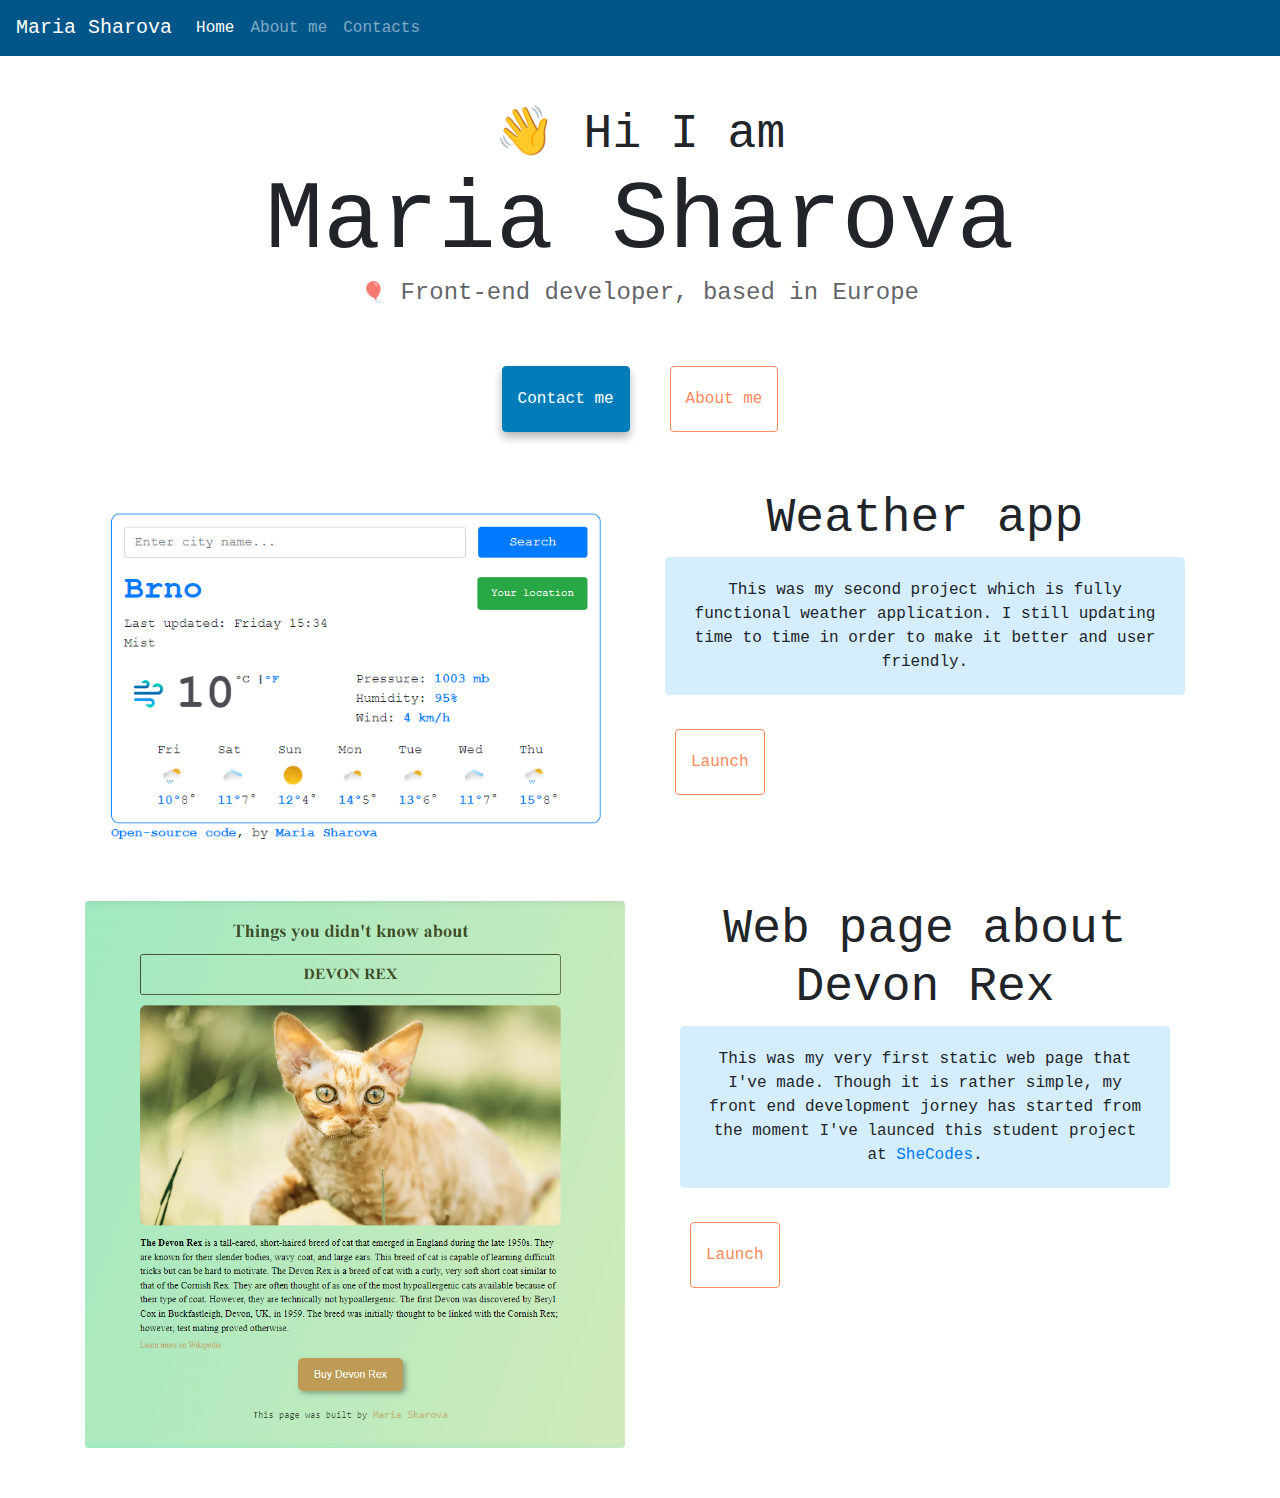
==== index.html @ f4df9571 "initial commit" ====
<!DOCTYPE html>
<html lang="en">
  <head>
    <meta charset="UTF-8" />
    <meta http-equiv="X-UA-Compatible" content="IE=edge" />
    <meta name="viewport" content="width=device-width, initial-scale=1.0" />
    <link
      rel="stylesheet"
      href="https://cdn.jsdelivr.net/npm/bootstrap@4.0.0/dist/css/bootstrap.min.css"
      integrity="sha384-Gn5384xqQ1aoWXA+058RXPxPg6fy4IWvTNh0E263XmFcJlSAwiGgFAW/dAiS6JXm"
      crossorigin="anonymous"
    />
    <link rel="stylesheet" href="styles.css" />
    <title>Maria Sharova</title>
  </head>
  <body class="index-body">
    <nav class="navbar navbar-expand-lg navbar-dark">
      <a class="navbar-brand" href="index.html">Maria Sharova</a>
      <button
        class="navbar-toggler"
        type="button"
        data-toggle="collapse"
        data-target="#navbarNav"
        aria-controls="navbarNav"
        aria-expanded="false"
        aria-label="Toggle navigation"
      >
        <span class="navbar-toggler-icon"></span>
      </button>
      <div class="collapse navbar-collapse" id="navbarNav">
        <ul class="navbar-nav">
          <li class="nav-item active">
            <a class="nav-link" href="index.html"
              >Home <span class="sr-only">(current)</span></a
            >
          </li>
          <li class="nav-item">
            <a class="nav-link" href="about.html">About me</a>
          </li>
          <li class="nav-item">
            <a class="nav-link" href="about.html#contacts">Contacts</a>
          </li>
        </ul>
      </div>
    </nav>
    <div class="header">
      <h2>👋 Hi I am</h2>
      <h1>Maria Sharova</h1>
      <h3><span class="fr">🎈</span> Front-end developer, based in Europe</h3>
    </div>

    <div class="buttons">
      <a href="about.html#contacts" class="contact-button">Contact me</a>
      <a href="about.html" class="about-button">About me</a>
    </div>

    <div class="container websites-form">
      <div class="row">
        <div class="col-md-6">
          <img
            class="w-100 img-fluid rounded"
            src="images/weather.png"
            alt="website-about-cats"
          />
        </div>

        <div class="col-md-6 websites-form-text">
          <div class="d-flex flex-column description">
            <div class="">
              <h2>Weather app</h2>
              <p>
                This was my second project which is fully functional weather
                application. I still updating time to time in order to make it
                better and user friendly.
              </p>
            </div>
            <br />
            <div class="d-flex justify-content-start">
              <a
                href="https://lambent-gelato-2a0830.netlify.app/"
                class="about-button website-form-buttons"
                target="_blank"
                >Launch</a
              >
            </div>
          </div>
        </div>
      </div>
    </div>

    <div class="container websites-form">
      <div class="row">
        <div class="col-md-6">
          <img
            class="w-100 img-fluid rounded"
            src="images/cats.png"
            alt="website-about-cats"
          />
        </div>

        <div class="col-md-6 websites-form-text">
          <div class="col-md-12">
            <h2>Web page about Devon Rex</h2>
            <p>
              This was my very first static web page that I've made. Though it
              is rather simple, my front end development jorney has started from
              the moment I've launced this student project at
              <a href="https://www.shecodes.io/" target="_blank">SheCodes</a>.
            </p>
          </div>
          <br />
          <div class="col-md-12 d-flex">
            <a
              href="https://www.shecodes.io/workshops/shecodes-basics-fcd4e9f1-e58c-456e-8a39-6274d93a7b8b/projects/1160435"
              class="about-button website-form-buttons"
              target="_blank"
              >Launch</a
            >
          </div>
        </div>
      </div>
    </div>

    <script
      src="https://code.jquery.com/jquery-3.2.1.slim.min.js"
      integrity="sha384-KJ3o2DKtIkvYIK3UENzmM7KCkRr/rE9/Qpg6aAZGJwFDMVNA/GpGFF93hXpG5KkN"
      crossorigin="anonymous"
    ></script>
    <script
      src="https://cdn.jsdelivr.net/npm/popper.js@1.12.9/dist/umd/popper.min.js"
      integrity="sha384-ApNbgh9B+Y1QKtv3Rn7W3mgPxhU9K/ScQsAP7hUibX39j7fakFPskvXusvfa0b4Q"
      crossorigin="anonymous"
    ></script>
    <script
      src="https://cdn.jsdelivr.net/npm/bootstrap@4.0.0/dist/js/bootstrap.min.js"
      integrity="sha384-JZR6Spejh4U02d8jOt6vLEHfe/JQGiRRSQQxSfFWpi1MquVdAyjUar5+76PVCmYl"
      crossorigin="anonymous"
    ></script>
  </body>
</html>
---- styles.css ----
:root {
  --main-color: #007cb9;
  --second-color: #005689;
  --third-color: #d5eeff;
  --fourth-color: #ff895d;
  --main-margin: 0px auto;
  --main-border-radius: 4px;
}
body {
  font-family: "Courier New", Courier, monospace;
  text-align: center;
}
h2 {
  font-size: 48px;
  margin: var(--main-margin);
}
h1 {
  font-size: 96px;
  margin: var(--main-margin);
}
h3 {
  font-size: 24px;
  opacity: 0.7;
  margin: var(--main-margin);
}
p {
  display: block;
  margin: 10px;
  padding: 20px;
  border: 1px solid var(--third-color);
  border-radius: var(--main-border-radius);
  background: var(--third-color);
  line-height: 1.5;
}
.navbar {
  background-color: var(--second-color);
}
.websites-form {
  margin: 50px auto;
}
.website-form-buttons {
  padding: 20px 15px;
  border: 1px solid var(--main-color);
  border-radius: var(--main-border-radius);
  margin: 0px 20px;
  font-size: 16px;
  text-decoration: none;
}
.about-h1 {
  margin-top: 50px;
}
.index-body {
  margin: 0 auto;
}
.about-body {
  margin: 0 auto;
}
.header {
  margin: 50px auto;
}
.fr {
  font-size: 20px;
}
.buttons {
  margin: 58px auto;
  display: flex;
  justify-content: center;
}
.buttons a {
  padding: 20px 15px;
  border-radius: var(--main-border-radius);
  margin: 0px 20px;
  font-size: 16px;
  text-decoration: none;
}
.contact-button {
  color: white;
  border: 1px solid var(--main-color);
  background: var(--main-color);
  box-shadow: 0 5px 10px rgba(0, 0, 0, 0.3);
}
.contact-button:hover {
  color: white;
}
.about-button {
  border: 1px solid var(--fourth-color);
  color: var(--fourth-color);
  background: transparent;
}
.about-button:hover {
  color: var(--fourth-color);
}
#homepage-link {
  margin: 0 auto;
  color: var(--main-color);
}
#homepage-link:visited {
  color: var(--main-color);
}
.text {
  margin: 0px auto;
  max-width: 800px;
  font-size: 18px;
}
.mail-link {
  font-size: 28px;
  text-decoration: none;
  color: var(--main-color);
}
.mail-link:hover {
  text-decoration: underline;
}
.about-me-container {
  text-align: center;
}
.maria-photo {
  width: 500px;
}
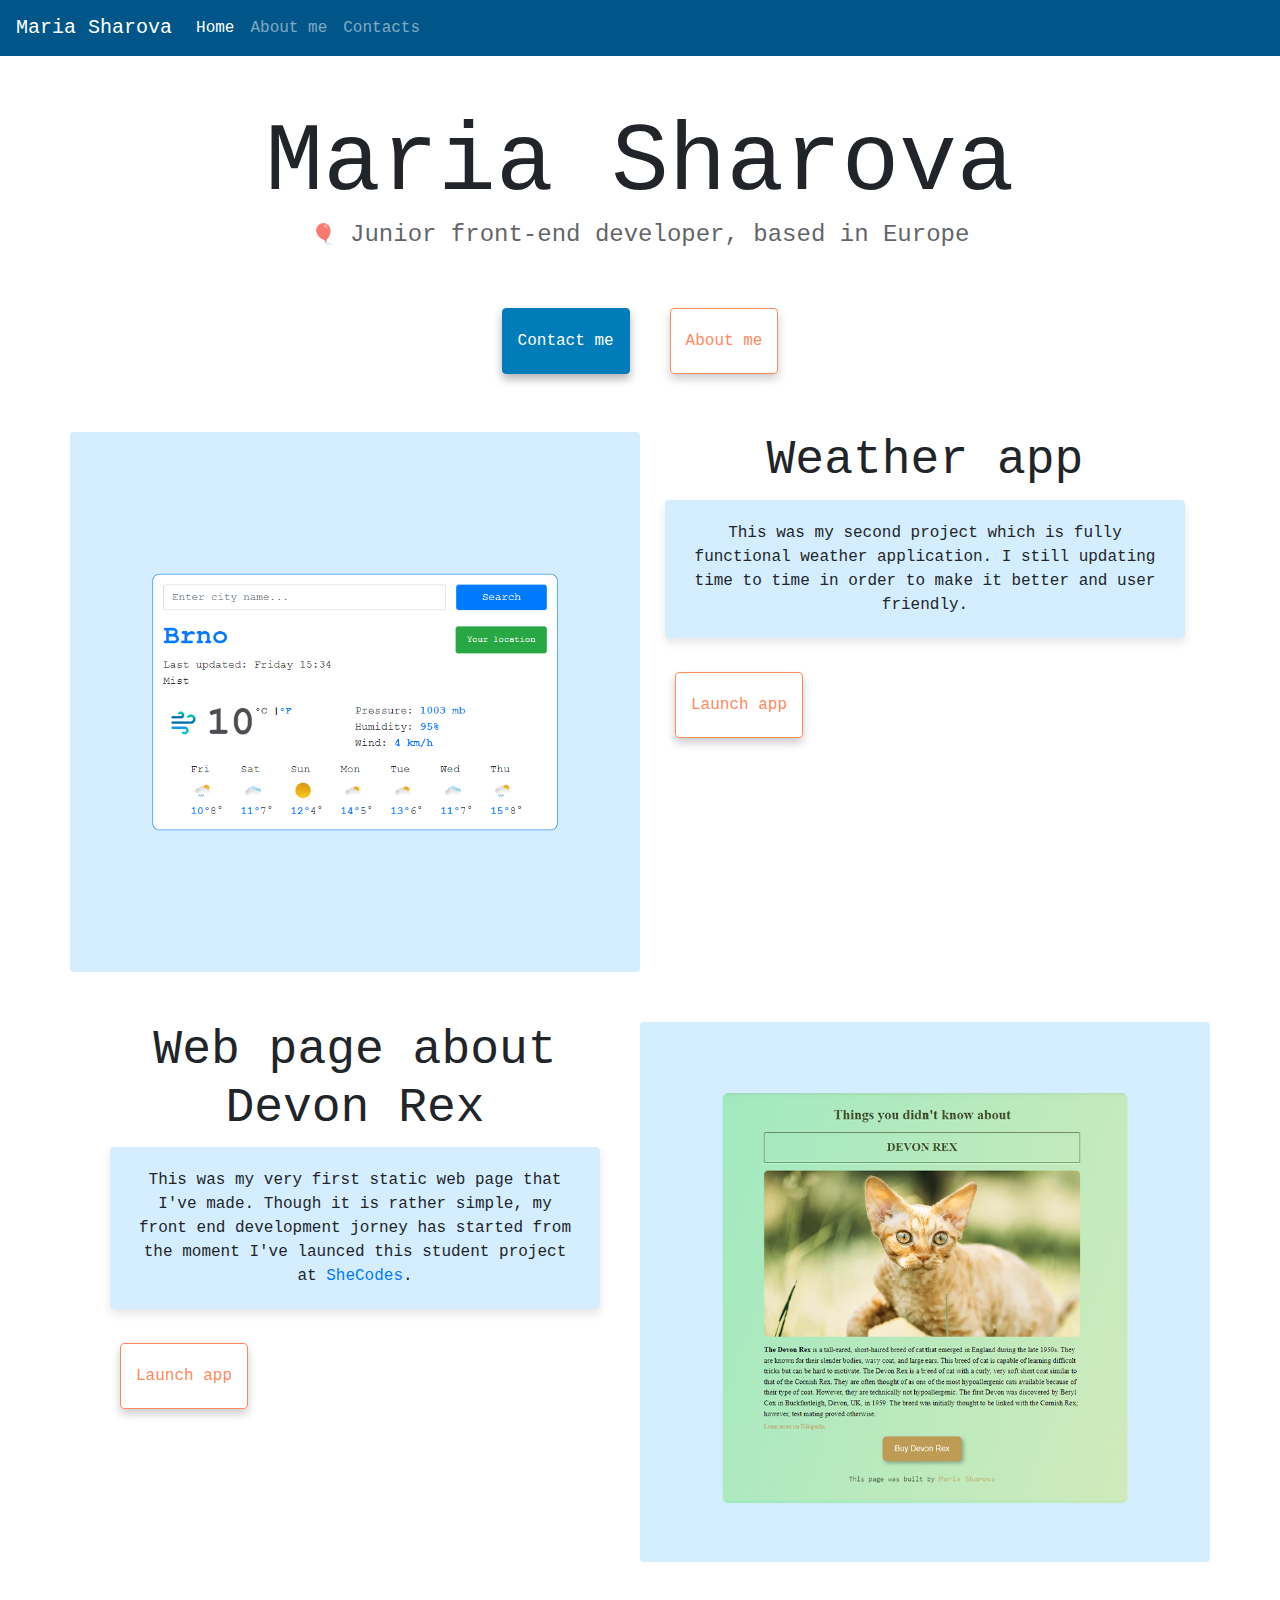
==== commit 058f2b63: "changed photos and corrected shadows" ====
--- a/index.html
+++ b/index.html
@@ -44,9 +44,10 @@
       </div>
     </nav>
     <div class="header">
-      <h2>👋 Hi I am</h2>
       <h1>Maria Sharova</h1>
-      <h3><span class="fr">🎈</span> Front-end developer, based in Europe</h3>
+      <h3>
+        <span class="fr">🎈</span> Junior front-end developer, based in Europe
+      </h3>
     </div>
 
     <div class="buttons">
@@ -56,9 +57,9 @@
 
     <div class="container websites-form">
       <div class="row">
-        <div class="col-md-6">
+        <div class="col-md-6 border-none rounded weather-app-img">
           <img
-            class="w-100 img-fluid rounded"
+            class="w-100 img-fluid"
             src="images/weather.png"
             alt="website-about-cats"
           />
@@ -80,7 +81,7 @@
                 href="https://lambent-gelato-2a0830.netlify.app/"
                 class="about-button website-form-buttons"
                 target="_blank"
-                >Launch</a
+                >Launch app</a
               >
             </div>
           </div>
@@ -90,14 +91,6 @@
 
     <div class="container websites-form">
       <div class="row">
-        <div class="col-md-6">
-          <img
-            class="w-100 img-fluid rounded"
-            src="images/cats.png"
-            alt="website-about-cats"
-          />
-        </div>
-
         <div class="col-md-6 websites-form-text">
           <div class="col-md-12">
             <h2>Web page about Devon Rex</h2>
@@ -114,9 +107,16 @@
               href="https://www.shecodes.io/workshops/shecodes-basics-fcd4e9f1-e58c-456e-8a39-6274d93a7b8b/projects/1160435"
               class="about-button website-form-buttons"
               target="_blank"
-              >Launch</a
+              >Launch app</a
             >
           </div>
+        </div>
+        <div class="col-md-6 border-none rounded weather-app-img">
+          <img
+            class="w-100 img-fluid rounded"
+            src="images/cats.png"
+            alt="website-about-cats"
+          />
         </div>
       </div>
     </div>
--- a/styles.css
+++ b/styles.css
@@ -31,6 +31,7 @@
   border-radius: var(--main-border-radius);
   background: var(--third-color);
   line-height: 1.5;
+  box-shadow: 0 5px 10px rgba(0, 0, 0, 0.1);
 }
 .navbar {
   background-color: var(--second-color);
@@ -86,6 +87,7 @@
   border: 1px solid var(--fourth-color);
   color: var(--fourth-color);
   background: transparent;
+  box-shadow: 0 5px 10px rgba(0, 0, 0, 0.2);
 }
 .about-button:hover {
   color: var(--fourth-color);
@@ -116,3 +118,7 @@
 .maria-photo {
   width: 500px;
 }
+.weather-app-img {
+  background: #d5eeff;
+  box-shadow: 0 5px 10px rgba(0, 0, 0, 0);
+}
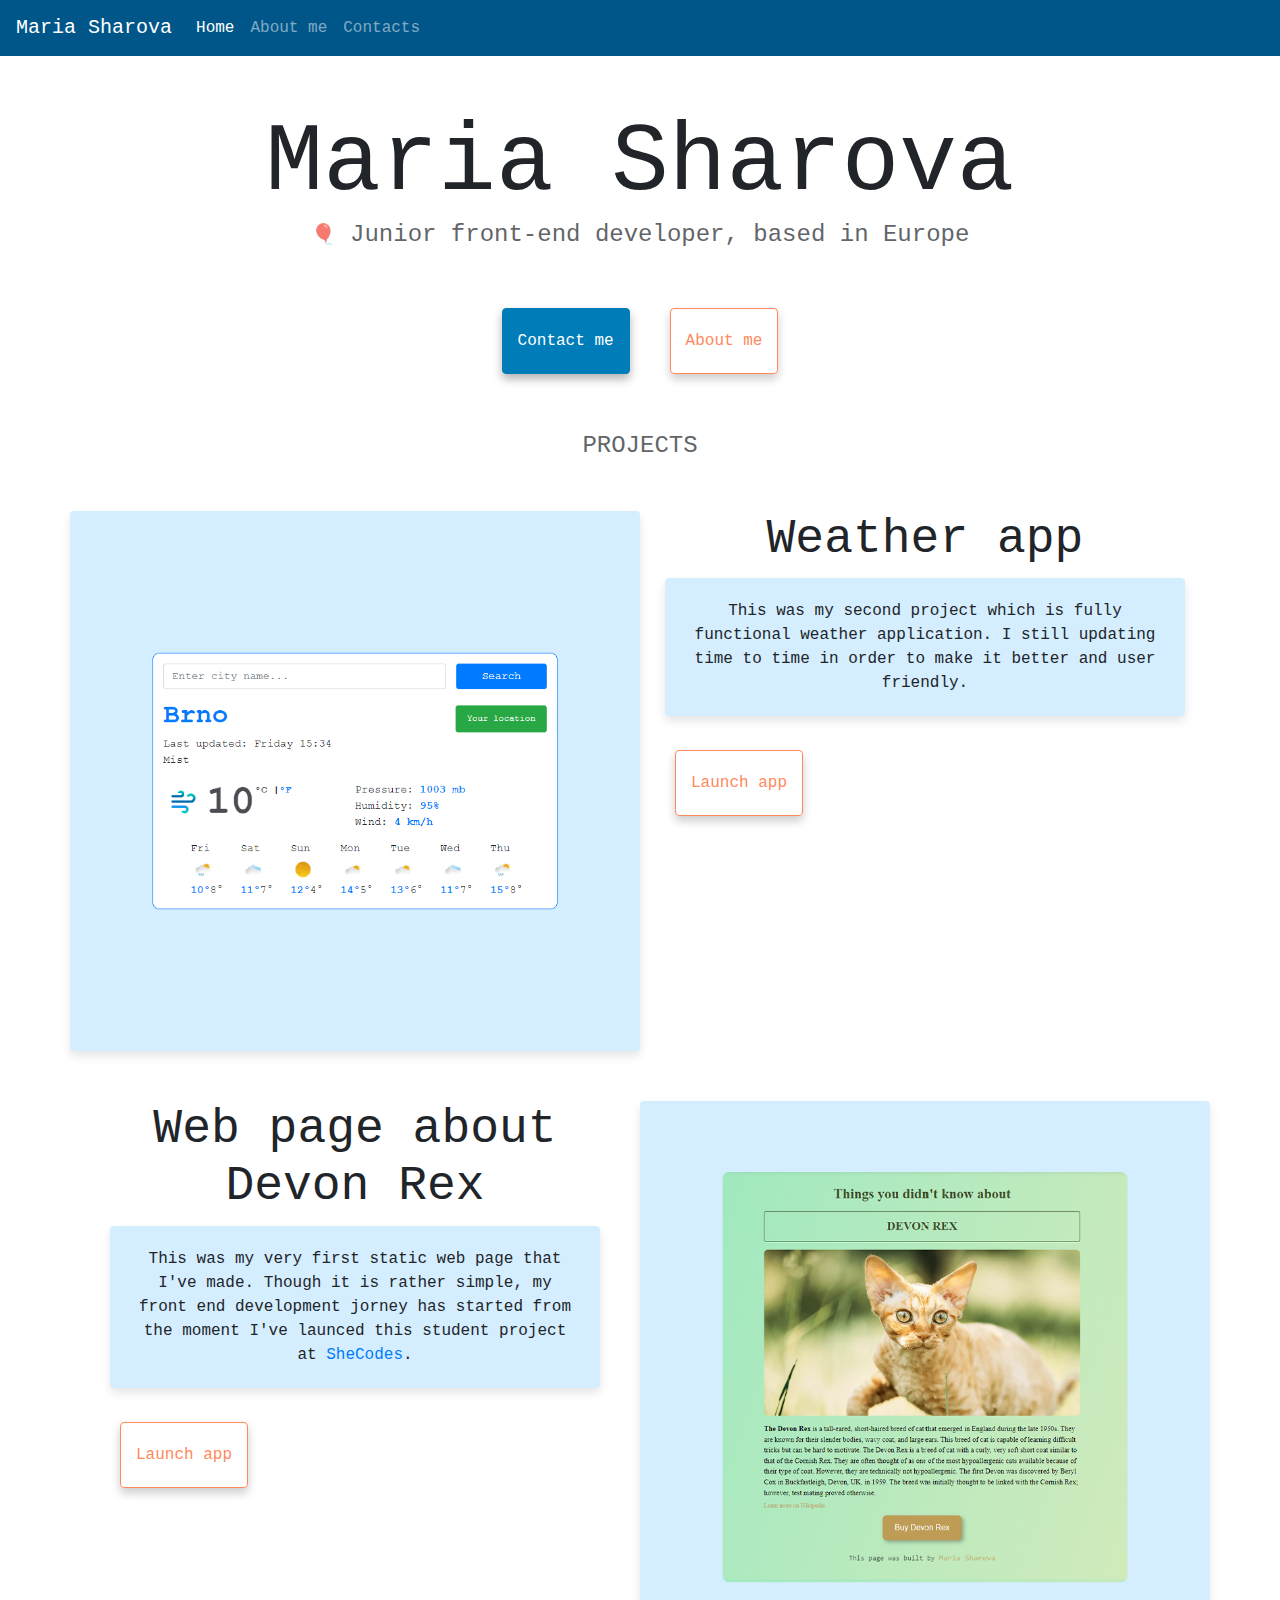
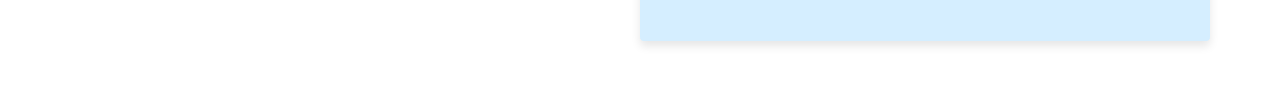
==== commit 5b021c5d: "image correction" ====
--- a/index.html
+++ b/index.html
@@ -54,7 +54,7 @@
       <a href="about.html#contacts" class="contact-button">Contact me</a>
       <a href="about.html" class="about-button">About me</a>
     </div>
-
+    <h3 class="text-uppercase">Projects</h3>
     <div class="container websites-form">
       <div class="row">
         <div class="col-md-6 border-none rounded weather-app-img">
@@ -66,24 +66,21 @@
         </div>
 
         <div class="col-md-6 websites-form-text">
-          <div class="d-flex flex-column description">
-            <div class="">
-              <h2>Weather app</h2>
-              <p>
-                This was my second project which is fully functional weather
-                application. I still updating time to time in order to make it
-                better and user friendly.
-              </p>
-            </div>
-            <br />
-            <div class="d-flex justify-content-start">
-              <a
-                href="https://lambent-gelato-2a0830.netlify.app/"
-                class="about-button website-form-buttons"
-                target="_blank"
-                >Launch app</a
-              >
-            </div>
+          <h2>Weather app</h2>
+          <p>
+            This was my second project which is fully functional weather
+            application. I still updating time to time in order to make it
+            better and user friendly.
+          </p>
+
+          <br />
+          <div class="launch-app-button">
+            <a
+              href="https://lambent-gelato-2a0830.netlify.app/"
+              class="about-button website-form-buttons"
+              target="_blank"
+              >Launch app</a
+            >
           </div>
         </div>
       </div>
--- a/styles.css
+++ b/styles.css
@@ -10,12 +10,12 @@
   font-family: "Courier New", Courier, monospace;
   text-align: center;
 }
+h1 {
+  font-size: 96px;
+  margin: var(--main-margin);
+}
 h2 {
   font-size: 48px;
-  margin: var(--main-margin);
-}
-h1 {
-  font-size: 96px;
   margin: var(--main-margin);
 }
 h3 {
@@ -92,16 +92,9 @@
 .about-button:hover {
   color: var(--fourth-color);
 }
-#homepage-link {
-  margin: 0 auto;
-  color: var(--main-color);
-}
-#homepage-link:visited {
-  color: var(--main-color);
-}
 .text {
   margin: 0px auto;
-  max-width: 800px;
+  max-width: 1000px;
   font-size: 18px;
 }
 .mail-link {
@@ -116,9 +109,49 @@
   text-align: center;
 }
 .maria-photo {
-  width: 500px;
+  background: var(--third-color);
+  box-shadow: 0 5px 10px rgba(0, 0, 0, 0.1);
+  margin: 10px 10px;
+}
+.maria-description {
+  background: var(--third-color);
+  box-shadow: 0 5px 10px rgba(0, 0, 0, 0.1);
+  margin: 10px 10px;
+  padding-top: 100px;
 }
 .weather-app-img {
-  background: #d5eeff;
-  box-shadow: 0 5px 10px rgba(0, 0, 0, 0);
+  background: var(--third-color);
+  box-shadow: 0 5px 10px rgba(0, 0, 0, 0.1);
 }
+.description-about {
+  display: flex;
+}
+.launch-app-button {
+  display: flex;
+  justify-content: start;
+}
+#homepage-link {
+  margin: 0 auto;
+  color: var(--main-color);
+}
+#homepage-link:visited {
+  color: var(--main-color);
+}
+
+@media (max-width: 800px) {
+  h1 {
+    font-size: 40px;
+  }
+  h2 {
+    font-size: 30px;
+  }
+  h3 {
+    font-size: 20px;
+  }
+  .weather-app-img {
+    display: none;
+  }
+  .launch-app-button {
+    justify-content: center;
+  }
+}
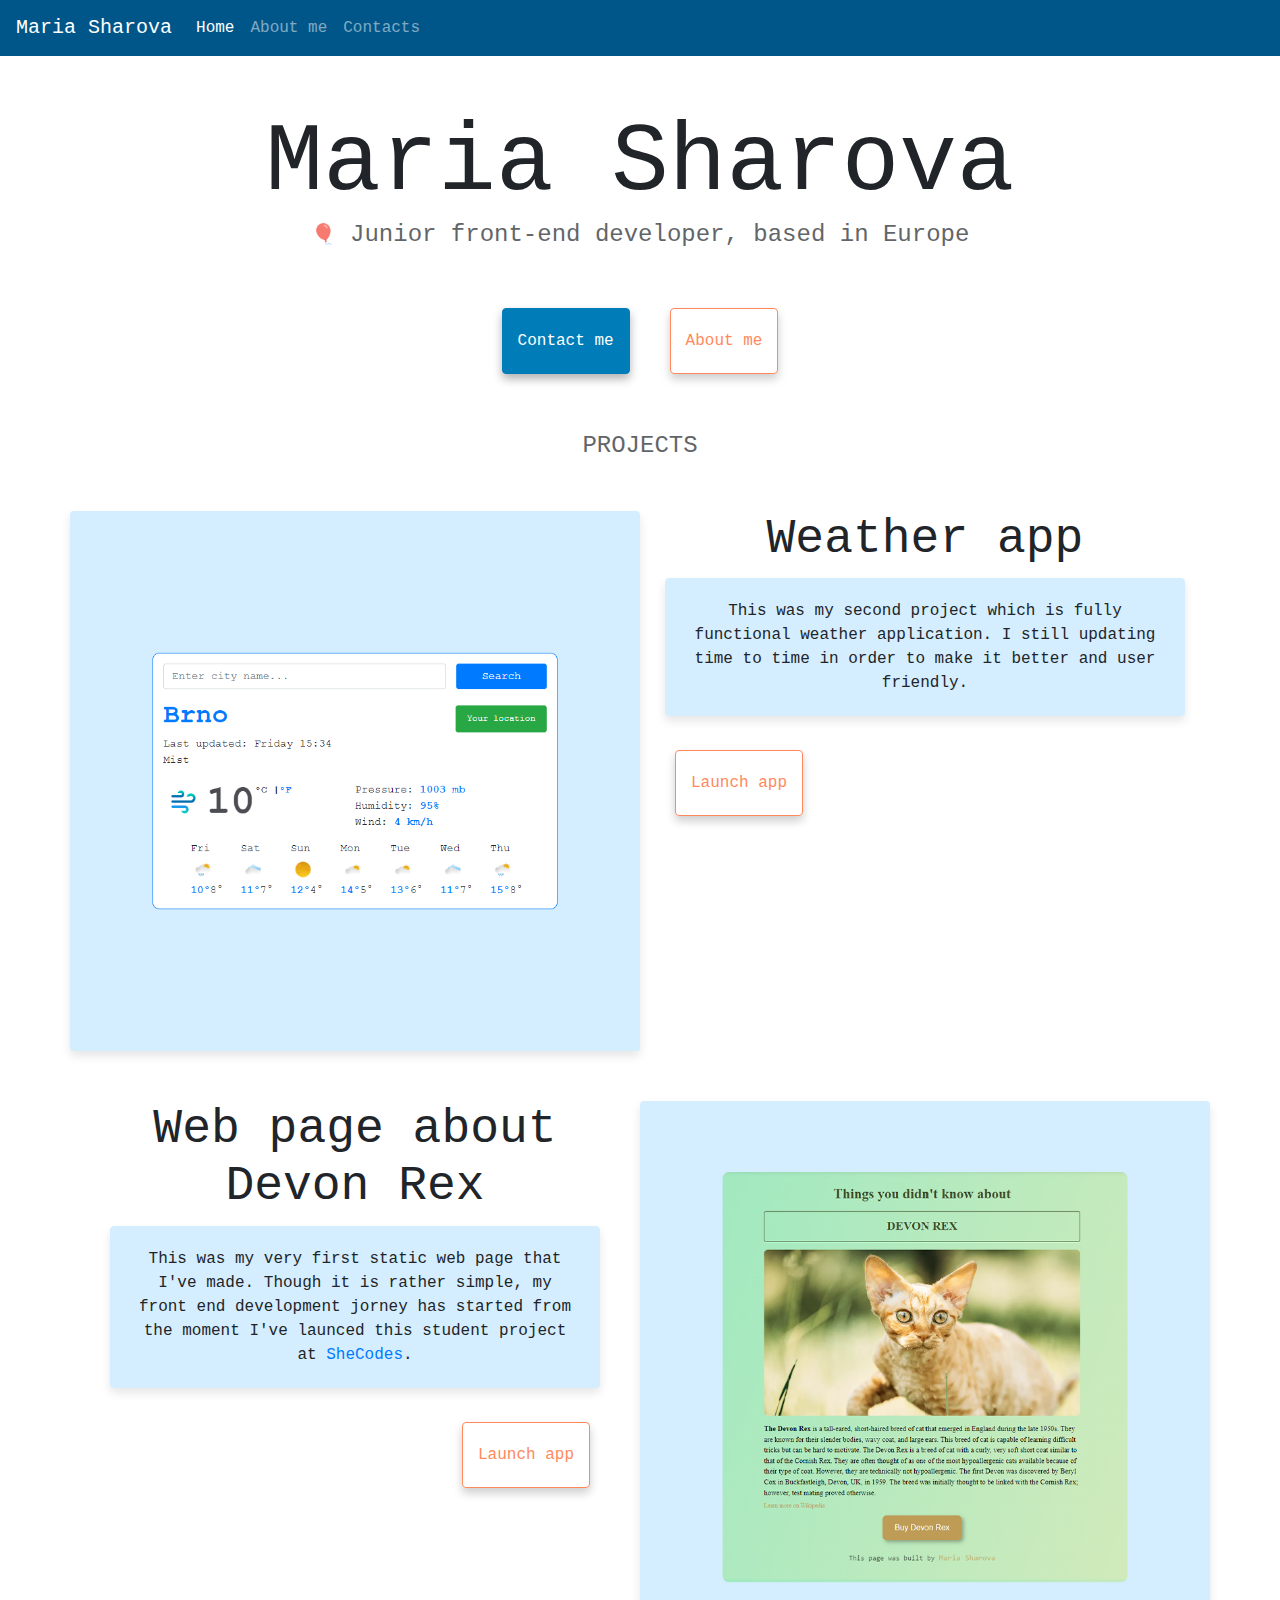
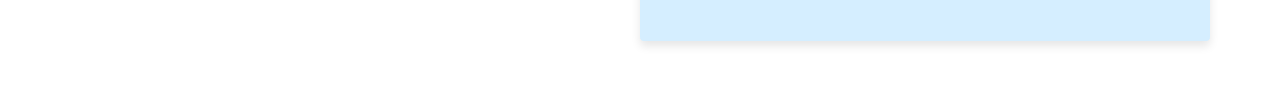
==== commit 9eeeef10: "SEO changes" ====
--- a/index.html
+++ b/index.html
@@ -74,7 +74,7 @@
           </p>
 
           <br />
-          <div class="launch-app-button">
+          <div class="launch-app-button-weather">
             <a
               href="https://lambent-gelato-2a0830.netlify.app/"
               class="about-button website-form-buttons"
@@ -99,7 +99,7 @@
             </p>
           </div>
           <br />
-          <div class="col-md-12 d-flex">
+          <div class="col-md-12 launch-app-button-cat">
             <a
               href="https://www.shecodes.io/workshops/shecodes-basics-fcd4e9f1-e58c-456e-8a39-6274d93a7b8b/projects/1160435"
               class="about-button website-form-buttons"
--- a/styles.css
+++ b/styles.css
@@ -111,7 +111,7 @@
 .maria-photo {
   background: var(--third-color);
   box-shadow: 0 5px 10px rgba(0, 0, 0, 0.1);
-  margin: 10px 10px;
+  margin: 10px 0;
 }
 .maria-description {
   background: var(--third-color);
@@ -126,7 +126,11 @@
 .description-about {
   display: flex;
 }
-.launch-app-button {
+.launch-app-button-cat {
+  display: flex;
+  justify-content: end;
+}
+.launch-app-button-weather {
   display: flex;
   justify-content: start;
 }
@@ -151,7 +155,19 @@
   .weather-app-img {
     display: none;
   }
-  .launch-app-button {
+  .launch-app-button-cat,
+  .launch-app-button-weather {
     justify-content: center;
   }
+  .description-about {
+    display: block;
+    margin: 0;
+  }
+  .maria-description {
+    margin: 0 auto;
+    padding-top: 0px;
+  }
+  .mail-link {
+    font-size: 20px;
+  }
 }
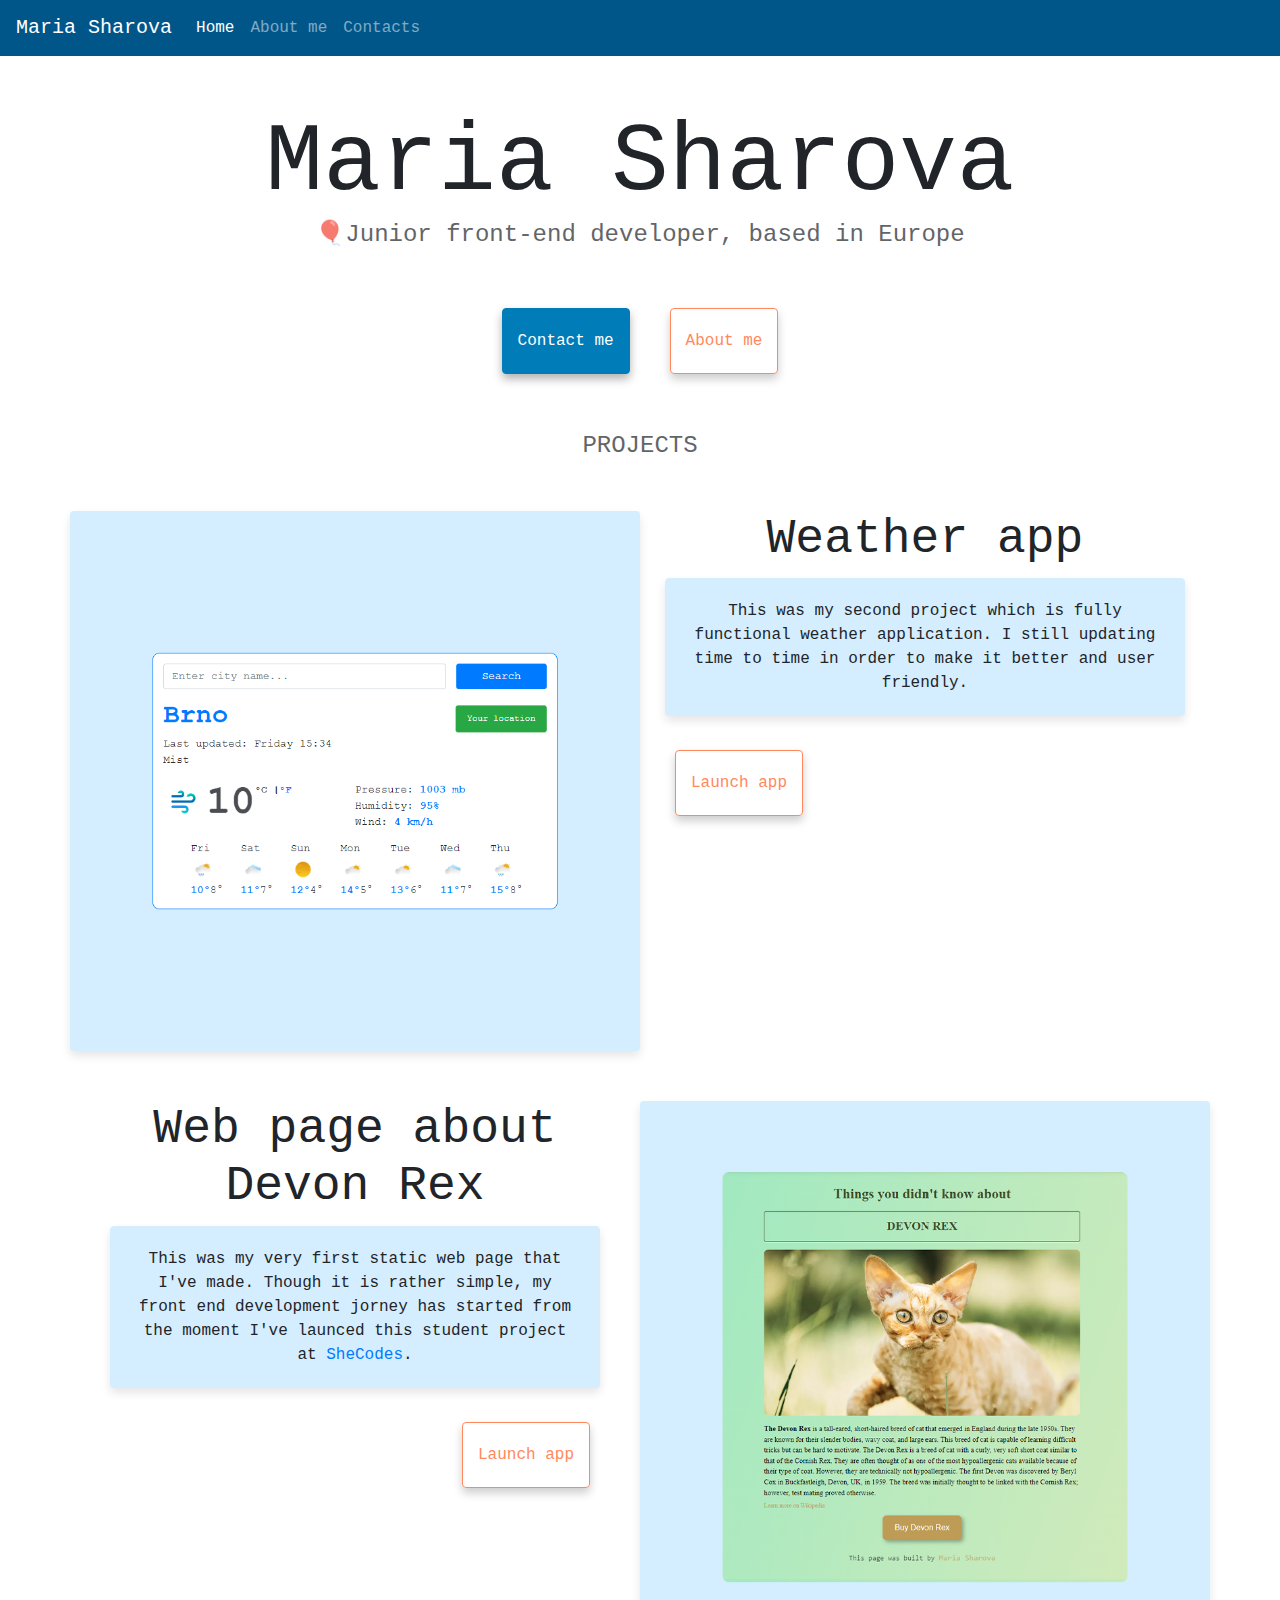
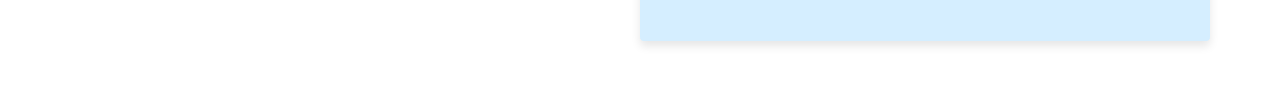
==== commit 72eaeaf9: "SEO corrections" ====
--- a/index.html
+++ b/index.html
@@ -45,9 +45,7 @@
     </nav>
     <div class="header">
       <h1>Maria Sharova</h1>
-      <h3>
-        <span class="fr">🎈</span> Junior front-end developer, based in Europe
-      </h3>
+      <h3>🎈Junior front-end developer, based in Europe</h3>
     </div>
 
     <div class="buttons">
--- a/styles.css
+++ b/styles.css
@@ -5,9 +5,10 @@
   --fourth-color: #ff895d;
   --main-margin: 0px auto;
   --main-border-radius: 4px;
+  --main-font: "Courier New", Courier, monospace;
 }
 body {
-  font-family: "Courier New", Courier, monospace;
+  font-family: var(--main-font);
   text-align: center;
 }
 h1 {
@@ -47,20 +48,12 @@
   font-size: 16px;
   text-decoration: none;
 }
-.about-h1 {
-  margin-top: 50px;
-}
-.index-body {
-  margin: 0 auto;
-}
+.index-body,
 .about-body {
-  margin: 0 auto;
+  margin: var(--main-margin);
 }
 .header {
   margin: 50px auto;
-}
-.fr {
-  font-size: 20px;
 }
 .buttons {
   margin: 58px auto;
@@ -93,7 +86,7 @@
   color: var(--fourth-color);
 }
 .text {
-  margin: 0px auto;
+  margin: var(--main-margin);
   max-width: 1000px;
   font-size: 18px;
 }
@@ -103,10 +96,8 @@
   color: var(--main-color);
 }
 .mail-link:hover {
-  text-decoration: underline;
-}
-.about-me-container {
-  text-align: center;
+  text-decoration: none;
+  color: var(--fourth-color);
 }
 .maria-photo {
   background: var(--third-color);
@@ -123,9 +114,6 @@
   background: var(--third-color);
   box-shadow: 0 5px 10px rgba(0, 0, 0, 0.1);
 }
-.description-about {
-  display: flex;
-}
 .launch-app-button-cat {
   display: flex;
   justify-content: end;
@@ -134,14 +122,6 @@
   display: flex;
   justify-content: start;
 }
-#homepage-link {
-  margin: 0 auto;
-  color: var(--main-color);
-}
-#homepage-link:visited {
-  color: var(--main-color);
-}
-
 @media (max-width: 800px) {
   h1 {
     font-size: 40px;
@@ -161,11 +141,11 @@
   }
   .description-about {
     display: block;
-    margin: 0;
+    margin: var(--main-margin);
   }
   .maria-description {
-    margin: 0 auto;
-    padding-top: 0px;
+    margin: var(--main-margin);
+    padding-top: 0;
   }
   .mail-link {
     font-size: 20px;
